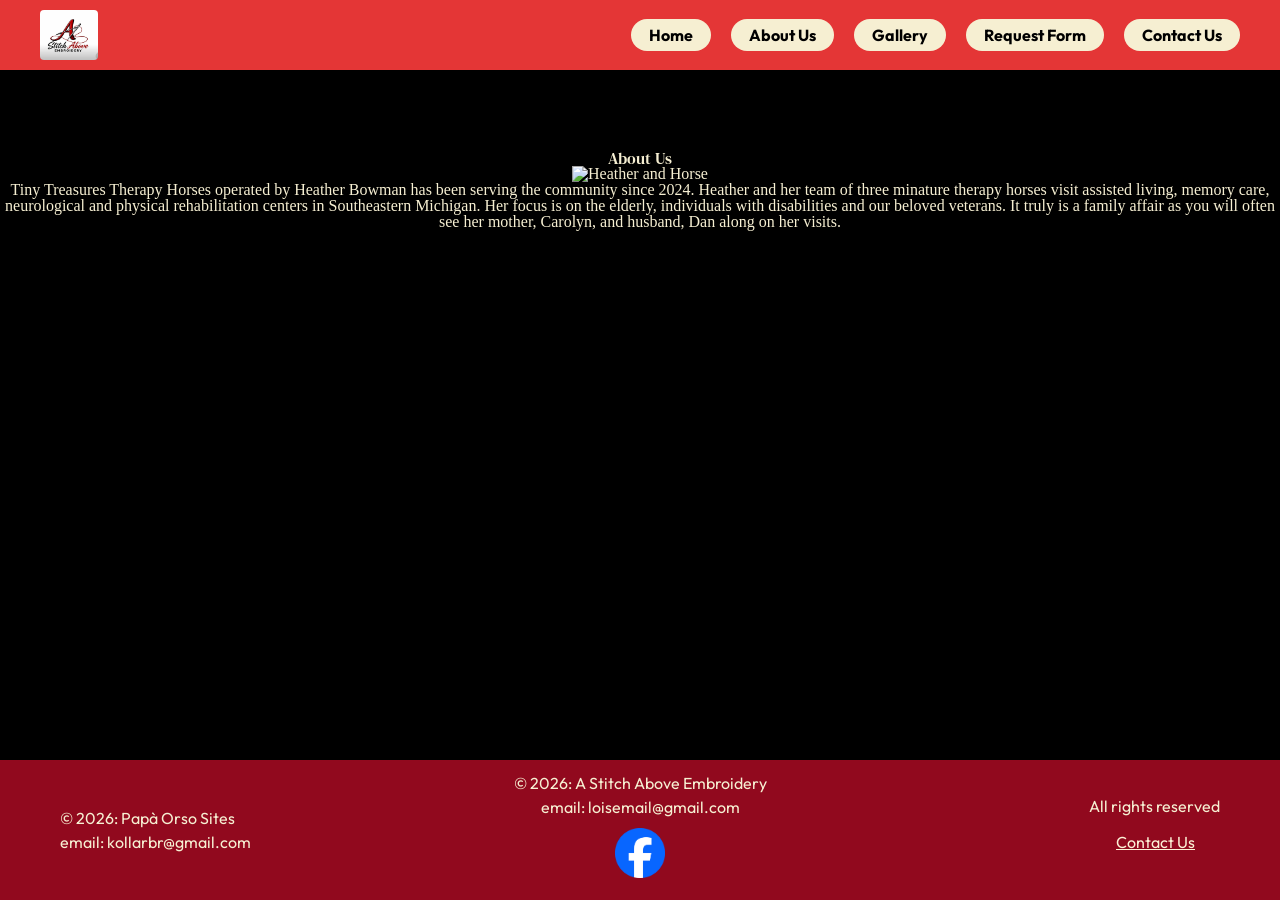
==== about.html @ 5ecf0b2f "Updated color schema per client request. Might need to change some colors still. Started about me pa" ====
<!DOCTYPE html>
<html lang="en">
<head>
    <meta charset="UTF-8">
    <meta name="viewport" content="width=device-width, initial-scale=1.0">
    <meta name="description" content="Meet Lois Woods, a local embroidery seamstress who provides embroidery to local and large business, customizes hunting gear, and brings joy to others with custom embroidery and printing.">
    <meta property="og:title" content="About Us | A Stitch Above Embroidery">
    <meta property="og:description" content="Meet Lois Woods and the ebmroidery and print work she does for local and large businesses, as well as other custome jobs, bringing joy and happiness to others.">
    <meta property="og:image" content="https://tinytreasurestherapyhorses.com/assets/images/og-share.jpg">
    <meta property="og:url" content="https://astitchabove.com/about.html">

    <link rel="preconnect" href="https://fonts.googleapis.com">
    <link rel="preconnect" href="https://fonts.gstatic.com" crossorigin>
    <link href="https://fonts.googleapis.com/css2?family=DM+Serif+Text:ital@0;1&family=Outfit:wght@100..900&display=swap" rel="stylesheet">
    <link rel="stylesheet"  href="./assets/styles/style.css">
    <title>About Us | A Stitch Above Embroidery</title>
</head>
<body id="fonts">
    <div id="nav-placeholder"></div>
    <section class="about-page">
        <h1>About Us</h1>
        <img src="./assets/images/about_us1.png" alt="Heather and Horse">
        <p>Tiny Treasures Therapy Horses operated by Heather Bowman has been serving the community since 2024. Heather and her team of three minature therapy horses visit assisted living, memory care, neurological and physical rehabilitation centers in Southeastern Michigan. Her focus is on the elderly, individuals with disabilities and our beloved veterans. It truly is a family affair as you will often see her mother, Carolyn, and husband, Dan along on her visits.</p>
    </section>
    <div id="footer-placeholder"></div>

    <script type="text/javascript" src="js/main.js"></script>
</body>

</html>
---- assets/styles/style.css ----
/******************************************
/* VARIABLES & RESET
/*******************************************/
/* Variables */
:root {
  --primary-red: #91091E;
  --orange: #DA723C;
  --primary-orange: #F77F00;
  --secondary-orange: #C44A3A;
  --tertiary-tan: #C39E5C;
  --light-tan: #EED9B9;
  --cream: #FDF1D6;
  --banana: #FEFEA4;
  --primary-brown: #5D4037;
  --light-brown: #8D6E63;
  --dark-brown: #3E2723;
  --dark-black: #091413;
  --charcoal: #262626;

  --pure-black: #000;
  --french-vanilla: #E2DDB4;
  --vanilla: #F6EFD2;
  --bright-red: #E43636;
}


/* Box Model Hack */
* {
  box-sizing: border-box;
}

/* Clear fix hack */
.clearfix:after {
     content: ".";
     display: block;
     clear: both;
     visibility: hidden;
     line-height: 0;
     height: 0;
}

.clear {
	clear: both;
}

html, body, div, span, applet, object, iframe,
h1, h2, h3, h4, h5, h6, p, blockquote, pre,
a, abbr, acronym, address, big, cite, code,
del, dfn, em, img, ins, kbd, q, s, samp,
small, strike, strong, sub, sup, tt, var,
b, u, i, center,
dl, dt, dd, ol, ul, li,
fieldset, form, label, legend,
table, caption, tbody, tfoot, thead, tr, th, td,
article, aside, canvas, details, embed,
figure, figcaption, footer, header, hgroup,
menu, nav, output, ruby, section, summary,
time, mark, audio, video {
	margin: 0;
	padding: 0;
	border: 0;
	font-size: 100%;
	font: inherit;
	vertical-align: baseline;
}
/* HTML5 display-role reset for older browsers */
article, aside, details, figcaption, figure,
footer, header, hgroup, menu, nav, section {
	display: block;
}
body {
	line-height: 1;
}
ol, ul {
	list-style: none;
}
blockquote, q {
	quotes: none;
}
blockquote:before, blockquote:after,
q:before, q:after {
	content: '';
	content: none;
}
table {
	border-collapse: collapse;
	border-spacing: 0;
}

/******************************************
/* BASE STYLES
/*******************************************/

html, body {
  height: 100%; /* Necessary for the body to know how tall the screen is */
}

body {
  background-color: var(--pure-black);
  color: var(--vanilla);

  /* Sticky Footer Logic */
  display: flex;
  flex-direction: column;
  min-height: 100vh;
}

/* Ensures content sectoin takes up all available space, pushing footer to the very bottom */
.mainpage, .about-page {
  display: flex;
  flex-direction: column;
  align-items: center;
  flex: 1;
  padding-top: 80px;
  padding-bottom: 40px;
  text-align: center;
}

h1, h2, h3 {
  font-family: "DM Serif Text", serif;
}

/***** Navigation (Desktop and Mobile *****/

nav {
  background-color: var(--bright-red);
  padding: 10px 40px;
  box-shadow: 0 2px 10px rgba(0, 0, 0, 0.1);
  display: flex;
  justify-content: space-between; /* makes sure spacing is correct */
  align-items: center; /* vertically centers everything */
  min-height: 70px; /* Gives the nav a consistent height */
}

/* The Container for Links */
.nav-links {
     display: flex;
     gap: 20px; /* Tightens gap slightly to fit everything better */
     align-items: center;
}

/* The Links (Buttons) */
.nav-links a{
     text-decoration: none;
     background-color: var(--vanilla);
     color: var(--pure-black);
     font-family: "Outfit", sans-serif;
     font-weight: 700;
     padding: 8px 18px;
     border-radius: 50px;
     transition: all 0.3s ease;
     white-space: nowrap;
}

.nav-links a:hover {
     background-color: var(--french-vanilla);
     transform: translateY(-2px);
     box-shadow: 0 4px 8px rgba(0, 0, 0, 0.2);
}

/* Hamburger Icon (Hidden on Desktop) */
.hamburger {
     display: none;
     font-size: 2rem;
     color: var(--vanilla);
     cursor: pointer;
     background: none;
     border: none;
     position: absolute;
     right: 20px;
     top: 15px;
}


/***************** FOOTER ****************/

footer {
     display: flex;
     flex-direction: row;
     justify-content: space-between;
     align-items: center;
     background-color: var(--primary-red);
     color: var(--vanilla);
     padding: 15px 60px;
     margin-top: auto; /* Ensures footer stays at bottom */
     font-family: "Outfit", sans-serif;
}

/* Usiung individual zones with flex to stack their own text vertically */
.footer-side, .footer-center {
     display: flex;
     flex-direction: column;
     gap: 8px;
     flex: 1; /* forcing all three zones to take up equal width */
}

.footer-center {
     align-items: center; /* keep middle content centered */
     text-align: center;
}

.footer-side:first-child {
    align-items: flex-start;
    text-align: left; 
}

.footer-side:last-child {
     align-items: flex-end;
     text-align: right
}

/* Size the footer social icons */
.footer-social img {
     width: 50px;
     height: 50px;
     margin: 5px;
}

.footer-side a{
     color: var(--cream);
     padding: 12px 25px;
     border-radius: 50px;
     transition: all 0.3s ease;
     white-space: nowrap;
}

/******************************************
/* LAYOUT
/*******************************************/

.mainpage {
  display: flex;
  flex-direction: column;
  justify-content: center; /* Vertical center */
  align-items: center; /* Horizontal center */
  text-align: center;
  padding: 2rem;
}

.mainHeader {
  font-size: clamp(3rem, 8vw, 6rem); /* Responsive: gets bigger on desktops */
  font-weight: 800;
  margin-top: 2rem;
  margin-bottom: 1.5rem;
  color: var(--cream);
  text-transform: uppercase;
  letter-spacing: 4px;
}

.mainSubheading {
  font-size: clamp(1.5rem, 4vw, 3rem); /* Slightly smaller than H1 */
  font-weight: 400;
  color: var(--cream);
  letter-spacing: 1px;
}

.mainSubheading strong {
  color: var(--bright-red);
}

.mainStatement {
  font-size: clamp(1.2rem, 2.5vw, 2rem); /* Slightly smaller than the H2 */
  color: var(--french-vanilla); /* Separate color than titles for classy look */
  font-style: italic; /* add a little spritz to it with an italic look */
  font-weight: 300;
  margin-top: 1rem;
  letter-spacing: 1px;
  opacity: 0.9; /* Softens the text up slighly so it doesn't compete with the H1 */
}

.mainStatement, .about-page p {
  margin-bottom: auto; /* Pushes the footer away from teh bottom */
}

/******************************************
/* ADDITIONAL STYLES
/*******************************************/

/* Main Storefront Image (Centered & Promenant on Main Page */
.storeImage {
  display: block;
  margin: 1.5rem auto;
  max-width: 650px; /* Kept a bit smaller for elegance */
  width: 90%;
  border: 3px solid var(--french-vanilla);
  border-radius: 15px;
  box-shadow: 0 10px 25px rgba(0, 0, 0, 0.3);
}

/* Main Logo under Storefront Image on Main Page */
.mainLogoImage {
  max-width: 250px; /* Shrink it so the store shines */
  height: auto;
  margin: 1rem 0;
  /* Soften the edges of the white background on logo */
  border-radius: 8px;
}

/* Container for the logo to ensure it doesn't stretch */
.nav-logo {
  display: flex;
  align-items: center;
}

/* The Mini Nav Logo */
.nav-logo img {
  height: 50px; /* Fixed height keeps the nav bar from growing/shrinking */
  width: auto;
  border-radius: 4px; /* Softens the white square corners slightly */
}

/* Update Nav for Alignment */
.nav-container {
  display: flex;
  justify-content: space-between;
  align-items: center;
  width: 100%;
  max-width: 1200px;
}

/******************************************
/* MEDIA QUERIES
/*******************************************/
@media screen and (max-width: 768px) {
     h1 {
          font-size: 2.5rem;
     }

     h2 {
          font-size: 1.8rem;
     }

     /* Navigation Switch to Hamburger */
     .hamburger {
          display: block;
     }

     .nav-links {
          display: none;
          flex-direction: column;
          width: 100%;
          position: absolute;
          top: 60px;
          left: 0;
          background-color: var(--white);
          padding: 20px 0;
          box-shadow: 0 5px 10px rgba(0, 0, 0, 0.1);
          z-index: 100;
     }

     .nav-links.active {
          display: flex;
     }

     .nav-links a {
          background-color: transparent;
          color: var(--vanilla);
          border-radius: 0;
          width: 100%;
          text-align: center;
          padding: 15px;
          border-bottom: 1px solid #eee;
     }

     .nav-links a:hover {
          background-color: var(--french-vanilla);
          box-shadow: none;
          transform: none;
     }

      footer {
          flex-direction: column;
          text-align: center;
          width: 100%;
          padding: 30px 15px;
     }

     .footer-side, .footer-center {
          width: 100%;
          margin-bottom: 20px;
          align-items: center !important; /* Forces all footer items to center */
          text-align: center !important;
     }
}
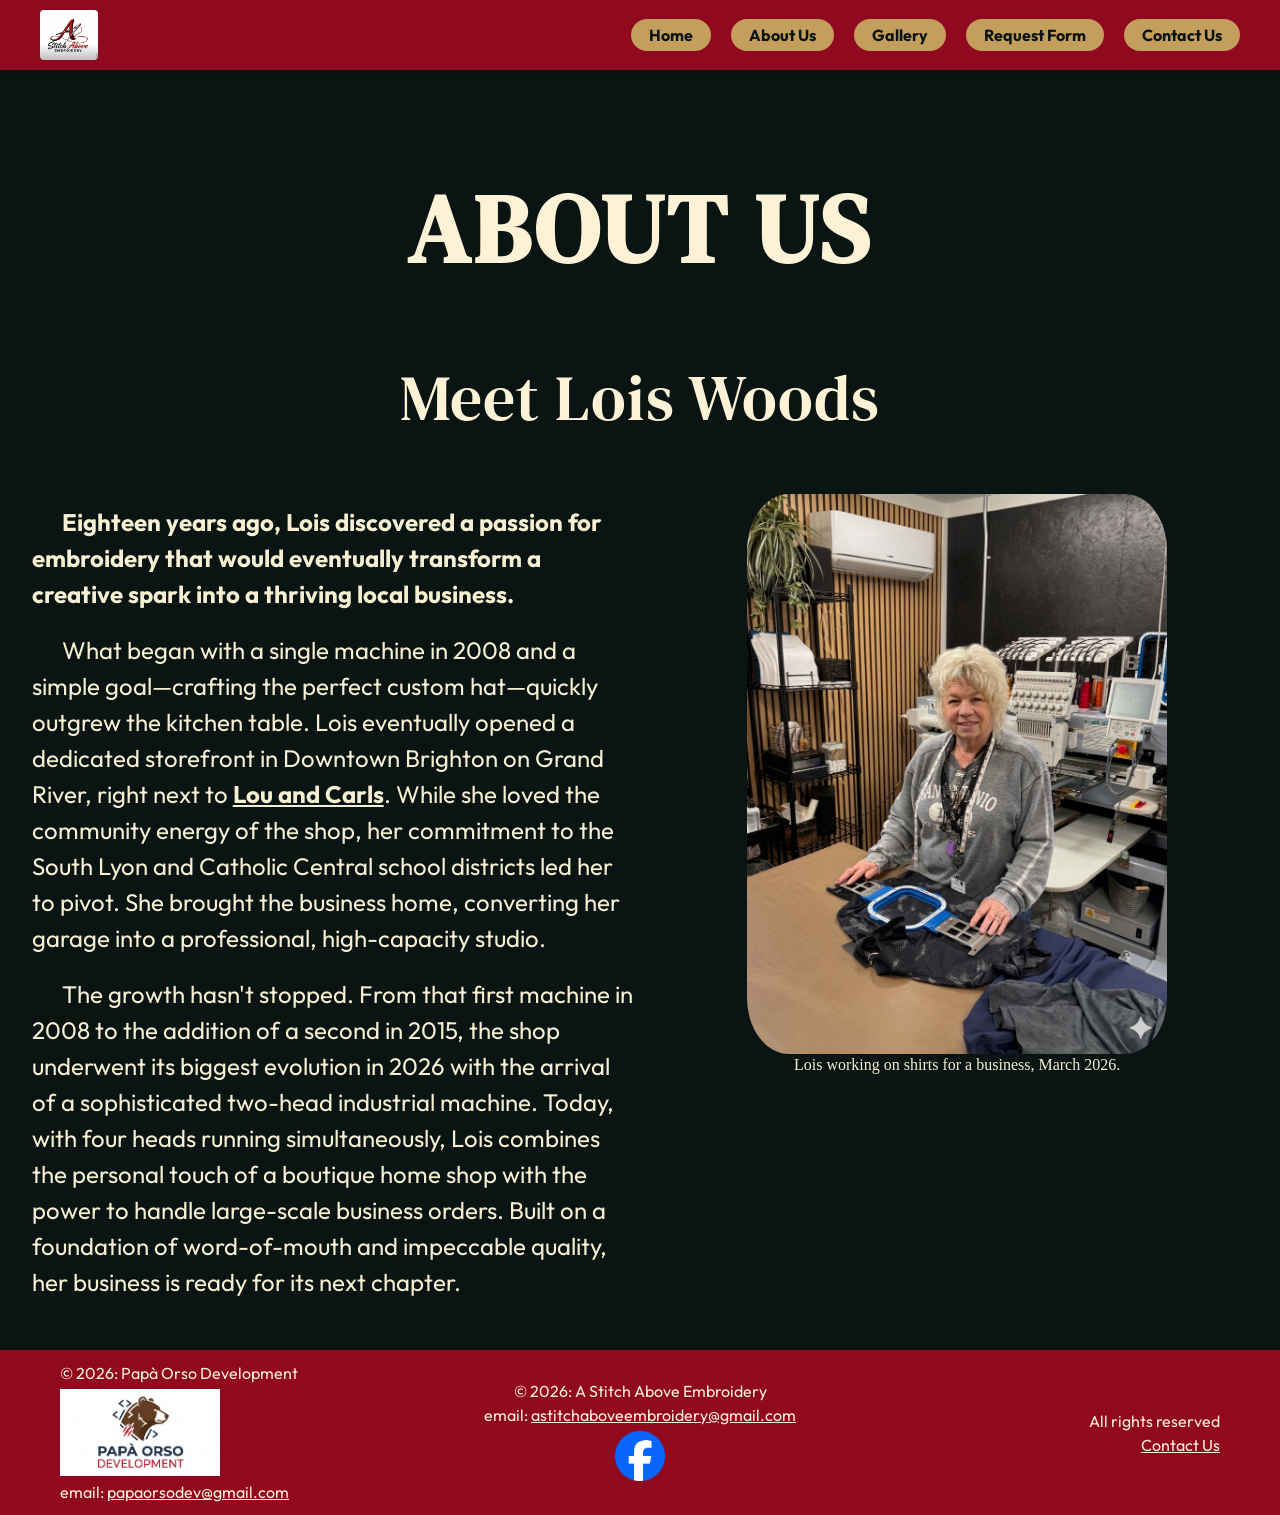
==== commit 92aa2b06: "Made final fixes to contact page, adding in hours of operation. Completed About Us page." ====
--- a/about.html
+++ b/about.html
@@ -19,8 +19,23 @@
     <div id="nav-placeholder"></div>
     <section class="about-page">
         <h1>About Us</h1>
-        <img src="./assets/images/about_us1.png" alt="Heather and Horse">
-        <p>Tiny Treasures Therapy Horses operated by Heather Bowman has been serving the community since 2024. Heather and her team of three minature therapy horses visit assisted living, memory care, neurological and physical rehabilitation centers in Southeastern Michigan. Her focus is on the elderly, individuals with disabilities and our beloved veterans. It truly is a family affair as you will often see her mother, Carolyn, and husband, Dan along on her visits.</p>
+        <h2>Meet Lois Woods</h2>
+        <section class="about-container">
+            <section class="story-container">
+                <p class="hero-statement">
+                    Eighteen years ago, Lois discovered a passion for embroidery that would eventually transform a creative spark into a thriving local business.
+                </p>
+                <p class="about-paragraph">
+                    What began with a single machine in 2008 and a simple goal—crafting the perfect custom hat—quickly outgrew the kitchen table. Lois eventually opened a dedicated storefront in Downtown Brighton on Grand River, right next to <strong>Lou and Carls</strong>. While she loved the community energy of the shop, her commitment to the South Lyon and Catholic Central school districts led her to pivot. She brought the business home, converting her garage into a professional, high-capacity studio.</p>
+                <p>
+                    The growth hasn't stopped. From that first machine in 2008 to the addition of a second in 2015, the shop underwent its biggest evolution in 2026 with the arrival of a sophisticated two-head industrial machine. Today, with four heads running simultaneously, Lois combines the personal touch of a boutique home shop with the power to handle large-scale business orders. Built on a foundation of word-of-mouth and impeccable quality, her business is ready for its next chapter.
+                </p>
+            </section>
+            <figure class="about-image">
+                <img src="./assets/images/lois_about_shot.png" alt="Photo of Lois in Shop">
+                <figcaption>Lois working on shirts for a business, March 2026.</figcaption>
+            </figure>
+        </section>
     </section>
     <div id="footer-placeholder"></div>
 
--- a/assets/styles/style.css
+++ b/assets/styles/style.css
@@ -96,7 +96,7 @@
 }
 
 body {
-  background-color: var(--pure-black);
+  background-color: var(--dark-black);
   color: var(--vanilla);
 
   /* Sticky Footer Logic */
@@ -106,7 +106,7 @@
 }
 
 /* Ensures content sectoin takes up all available space, pushing footer to the very bottom */
-.mainpage, .about-page {
+.mainpage, .about-page, .contact-page {
   display: flex;
   flex-direction: column;
   align-items: center;
@@ -118,12 +118,41 @@
 
 h1, h2, h3 {
   font-family: "DM Serif Text", serif;
-}
-
+  text-align: center;
+}
+
+h1 {
+  font-size: clamp(3rem, 8vw, 6rem); /* Responsive: gets bigger on desktops */
+  font-weight: 800;
+  margin-top: 2rem;
+  margin-bottom: 1.5rem;
+  color: var(--cream);
+  text-transform: uppercase;
+  letter-spacing: 4px;
+}
+
+h2 {
+  font-size: clamp(2rem, 5vw, 4rem); /* Slightly smaller than H1 */
+  font-weight: 400;
+  color: var(--cream);
+  letter-spacing: 1px;
+}
+
+h3 {
+     font-size: clamp(1.8rem, 3vw, 2.8rem);
+     font-weight: 400;
+     color: var(--cream);
+     letter-spacing: 1px;
+}
+
+p {
+     font-family: "Outfit", sans-serif;
+     font-size: 1.5rem;
+}
 /***** Navigation (Desktop and Mobile *****/
 
 nav {
-  background-color: var(--bright-red);
+  background-color: var(--primary-red);
   padding: 10px 40px;
   box-shadow: 0 2px 10px rgba(0, 0, 0, 0.1);
   display: flex;
@@ -132,6 +161,29 @@
   min-height: 70px; /* Gives the nav a consistent height */
 }
 
+/* Container for the logo to ensure it doesn't stretch */
+.nav-logo {
+  display: flex;
+  align-items: center;
+}
+
+/* The Mini Nav Logo */
+.nav-logo img {
+  height: 50px; /* Fixed height keeps the nav bar from growing/shrinking */
+  width: auto;
+  border-radius: 4px; /* Softens the white square corners slightly */
+}
+
+/* Update Nav for Alignment */
+.nav-container {
+  display: flex;
+  justify-content: space-between;
+  align-items: center;
+  width: 100%;
+  max-width: none;
+  margin: 0 auto;
+}
+
 /* The Container for Links */
 .nav-links {
      display: flex;
@@ -142,8 +194,8 @@
 /* The Links (Buttons) */
 .nav-links a{
      text-decoration: none;
-     background-color: var(--vanilla);
-     color: var(--pure-black);
+     background-color: var(--tertiary-tan);
+     color: var(--dark-black);
      font-family: "Outfit", sans-serif;
      font-weight: 700;
      padding: 8px 18px;
@@ -153,7 +205,8 @@
 }
 
 .nav-links a:hover {
-     background-color: var(--french-vanilla);
+     background-color: var(--dark-brown);
+     color: var(--vanilla);
      transform: translateY(-2px);
      box-shadow: 0 4px 8px rgba(0, 0, 0, 0.2);
 }
@@ -194,6 +247,11 @@
      flex: 1; /* forcing all three zones to take up equal width */
 }
 
+.footer-side img {
+     height: auto;
+     width: 10rem;
+}
+
 .footer-center {
      align-items: center; /* keep middle content centered */
      text-align: center;
@@ -216,18 +274,21 @@
      margin: 5px;
 }
 
-.footer-side a{
+footer a {
      color: var(--cream);
-     padding: 12px 25px;
-     border-radius: 50px;
-     transition: all 0.3s ease;
-     white-space: nowrap;
+     text-decoration: underline;
+     transition: color 0.3s ease;
+}
+
+footer a:hover {
+     color: var(--tertiary-tan);
 }
 
 /******************************************
 /* LAYOUT
 /*******************************************/
 
+/* Main Page */
 .mainpage {
   display: flex;
   flex-direction: column;
@@ -237,29 +298,12 @@
   padding: 2rem;
 }
 
-.mainHeader {
-  font-size: clamp(3rem, 8vw, 6rem); /* Responsive: gets bigger on desktops */
-  font-weight: 800;
-  margin-top: 2rem;
-  margin-bottom: 1.5rem;
-  color: var(--cream);
-  text-transform: uppercase;
-  letter-spacing: 4px;
-}
-
-.mainSubheading {
-  font-size: clamp(1.5rem, 4vw, 3rem); /* Slightly smaller than H1 */
-  font-weight: 400;
-  color: var(--cream);
-  letter-spacing: 1px;
-}
-
 .mainSubheading strong {
   color: var(--bright-red);
 }
 
 .mainStatement {
-  font-size: clamp(1.2rem, 2.5vw, 2rem); /* Slightly smaller than the H2 */
+  font-size: clamp(1.5rem, 2.9vw, 2rem); /* Slightly smaller than the H2 */
   color: var(--french-vanilla); /* Separate color than titles for classy look */
   font-style: italic; /* add a little spritz to it with an italic look */
   font-weight: 300;
@@ -269,7 +313,221 @@
 }
 
 .mainStatement, .about-page p {
-  margin-bottom: auto; /* Pushes the footer away from teh bottom */
+  margin-bottom: auto; /* Pushes the footer away from thh bottom */
+}
+
+/* About Page */
+
+.about-page > h2 {
+     margin: 5% 0;
+}
+
+.hero-statement {
+     font-weight: bold;
+}
+
+.about-container {
+     display: flex;
+     align-items: flex-start;
+}
+
+.story-container {
+     display: flex;
+     flex-direction: column;
+     justify-content: center;
+     align-items: center;
+}
+
+.about-paragraph > strong {
+     text-decoration: underline;
+     font-weight: bold;
+}
+
+.about-page p {
+     max-width: 55ch;
+     line-height: 1.5;
+     text-align: left;
+     text-indent: 30px;
+     margin: 10px 0;
+     padding-left: 5%;
+}
+
+.about-image {
+     margin-bottom: 5%;
+}
+
+.about-image > img{
+     max-width: 1400px;
+     width: 65%;
+     height: auto;
+     border-radius: 10%;
+}
+
+/* Contact Page */
+.contact-page {
+     display: flex;
+     flex-direction: column;
+     align-items: center;
+     text-align: center;
+     padding: 40px 20px;
+}
+
+.contact-page > h1 {
+     margin-bottom: 7%;
+}
+
+.address-title {
+     color: var(--tertiary-tan); /* Give the address a distinct "Title" look */
+     text-transform: uppercase;
+     letter-spacing: 2px;
+     margin-bottom: 5px;
+     border-bottom: 2px solid var(--primary-red); /* adds nice "underline" anchor */ 
+     display: inline-block; /* Keeps border from stretching across whole screen */
+     width: fit-content; /* Shrinks widthto match text */
+     margin: 0 auto 10px; /* Centers box and adds some bottom spacing */
+     padding-bottom: 5px;
+     font-size: 2rem; /* adjusting address for a little more punch */
+}
+
+.store-img {
+     max-width: 50%;
+     width: auto;
+     height: auto;
+     border-radius: 15px;
+     margin-bottom: 25px;
+     padding: 0 1%;
+}
+
+.directions p {
+     max-width: 55ch; /* Limits line length to ~55 characters per line */
+     margin-left: auto;
+     margin-right: auto;
+     line-height: 1.6; /* Adds some vertical breathing room */
+     text-align: left; /* making left aligned since this is long text and easier to read this way */
+}
+
+/* Style the IMPORTANT parts of the directions */
+.directions strong {
+    color: var(--primary-orange); /* Or --bright-red */
+    font-weight: 900;
+    /* This creates a subtle "glow" or highlight effect */
+    background-color: rgba(247, 127, 0, 0.15); 
+    padding: 2px 6px;
+    border-radius: 4px;
+    text-transform: uppercase; /* Makes it look like a road sign */
+    border: 1px solid rgba(247, 127, 0, 0.3);
+}
+
+.map-btn {
+     display: inline-block;
+     margin: 15px auto;
+     padding: 10px 20px;
+     border: 1px solid var(--tertiary-tan);
+     color: var(--tertiary-tan);
+     text-decoration: none;
+     font-family: "Outfit", sans-serif;
+     font-weight: 600px;
+     line-height: 1.3;
+     border-radius: 5px;
+     transition: all 3s ease;
+     font-size: 1.1rem;
+}
+
+.map-btn:hover {
+     background-color: var(--tertiary-tan);
+     color: var(--dark-black);
+}
+
+.garage-note {
+     opacity: 0.8;
+     margin-top: 5px;
+}
+
+.suppliers-title {
+     margin-bottom: 20px; /* forcing space between title and note */
+}
+
+.service-hours > h3 {
+     color: var(--bright-red);
+     margin-top: 20px;
+     
+}
+
+.directions > h3 {
+     color: var(--tertiary-tan)
+}
+
+/* Supplier Section Styling */
+.suppliers-container {
+    /* margin: 40px 0; */
+     margin-top: 60px;
+     margin-bottom: 40px;
+     width: 100%;
+     max-width: 600px; /* Keeps it tight like the directions */
+}
+
+.supplier-note {
+     font-size: 1.3rem !important; /* hate using these, but necessary here (smaller than main txt */
+     line-height: 1.5;
+     font-style: italic;
+     color: var(--french-vanilla);
+     margin-bottom: 30px;
+}
+
+.supplier-links {
+     display: flex;
+     gap: 20px;
+     justify-content: center;
+}
+
+.supplier-btn {
+     flex: 1;
+     background-color: transparent;
+     border: 2px solid var(--tertiary-tan);
+     color: var(--vanilla);
+     padding: 18px 30px;
+     text-decoration: none;
+     font-family: "Outfit", sans-serif;
+     font-weight: 700;
+     font-size: 1.2rem;
+     border-radius: 8px;
+     transition: all 0.3s ease;
+     text-align: center;
+}
+
+.supplier-btn:hover {
+     background-color: var(--tertiary-tan);
+     color: var(--dark-black);
+}
+
+.social-row {
+     display: flex;
+     align-items: center;
+     justify-content: center;
+     gap: 15px;
+}
+
+.contact-info {
+     font-family: "Outfit", sans-serif;
+     display: flex;
+     flex-direction: column;
+     gap: 10px;
+     margin: 1% 0;
+     /* fix for mobile as email address is so long */
+     font-size: clamp(1.2rem, 6vw, 2.5rem);
+     /* saftey net if address is still too long */
+     word-wrap: break-word;
+     overflow-wrap: break-word;
+     width: 100%;
+     max-width: 90vw; /* prevents from touching edge of screen */
+     margin-left: auto;
+     margin-right: auto;
+}
+
+.social-icons img {
+     width: 50px;
+     height: 50px;
+     margin: 0;
 }
 
 /******************************************
@@ -277,51 +535,23 @@
 /*******************************************/
 
 /* Main Storefront Image (Centered & Promenant on Main Page */
-.storeImage {
+.mainLogoImage {
   display: block;
   margin: 1.5rem auto;
-  max-width: 650px; /* Kept a bit smaller for elegance */
+  max-width: 60rem; /* Kept a bit smaller for elegance */
   width: 90%;
   border: 3px solid var(--french-vanilla);
   border-radius: 15px;
   box-shadow: 0 10px 25px rgba(0, 0, 0, 0.3);
 }
 
-/* Main Logo under Storefront Image on Main Page */
-.mainLogoImage {
-  max-width: 250px; /* Shrink it so the store shines */
-  height: auto;
-  margin: 1rem 0;
-  /* Soften the edges of the white background on logo */
-  border-radius: 8px;
-}
-
-/* Container for the logo to ensure it doesn't stretch */
-.nav-logo {
-  display: flex;
-  align-items: center;
-}
-
-/* The Mini Nav Logo */
-.nav-logo img {
-  height: 50px; /* Fixed height keeps the nav bar from growing/shrinking */
-  width: auto;
-  border-radius: 4px; /* Softens the white square corners slightly */
-}
-
-/* Update Nav for Alignment */
-.nav-container {
-  display: flex;
-  justify-content: space-between;
-  align-items: center;
-  width: 100%;
-  max-width: 1200px;
-}
+
 
 /******************************************
 /* MEDIA QUERIES
 /*******************************************/
 @media screen and (max-width: 768px) {
+     /* Base Layout */
      h1 {
           font-size: 2.5rem;
      }
@@ -367,7 +597,7 @@
           box-shadow: none;
           transform: none;
      }
-
+     /* Footer fix for mobile */
       footer {
           flex-direction: column;
           text-align: center;
@@ -381,4 +611,65 @@
           align-items: center !important; /* Forces all footer items to center */
           text-align: center !important;
      }
-}
+     /* About me page for mobile */
+     .about-container {
+          flex-direction: column;
+          align-items: center;
+     }
+
+     .story-container {
+          width: 100%;
+     }
+
+     .about-page p {
+          padding-left: 0; /* Removes the 5% offset so text doesn't get squished */
+          max-width: 100%; /* Allows text to use full screen width */
+          text-align: center; /* Looks cleaner on mobile when text is center instead of left-aligned */
+          text-indent: 0; /* Removes indedn on mobile (looks broken with indent on mobile screens) */
+          padding: 0 20px; /* Gives text some breathing room from screen edges. */
+     }
+
+     .about-image {
+          width: 100%;
+          order: -1; /* Moves the photo above text on mobile */
+          margin-top: 20px;
+     }
+
+     .about-image > img {
+          width: 90%; /* Makes the photo prominent on mobile */
+          max-width: 400px; /* Prevents it from getting giant on tablets */
+          border-radius: 20px;
+     }
+
+     /* Contact page for mobile */
+     .contact-page {
+          gap: 45px; /* adjust this as necessary to get perfect mobile fit */
+          padding-top: 40px; /* tighten up the padding if necessary - can change or remove */
+     }
+
+     .contact-info, .store-img {
+          margin: 0 auto;
+          width: 95%; /* gives text a little more room on the sides */
+     }
+
+     .directions {
+          margin-bottom: 10px;
+     }
+
+     .contact-details {
+          flex-direction: column;
+          align-items: center;
+          justify-content: space-between;
+     }
+
+     .store-img {
+          max-width: 95%; /* let it be wider on mobile */
+          padding: 0;
+     }
+
+     /* Mobile handling for suppliers */
+     .supplier-links {
+          flex-direction: column;
+          width: 100%;
+     }
+}
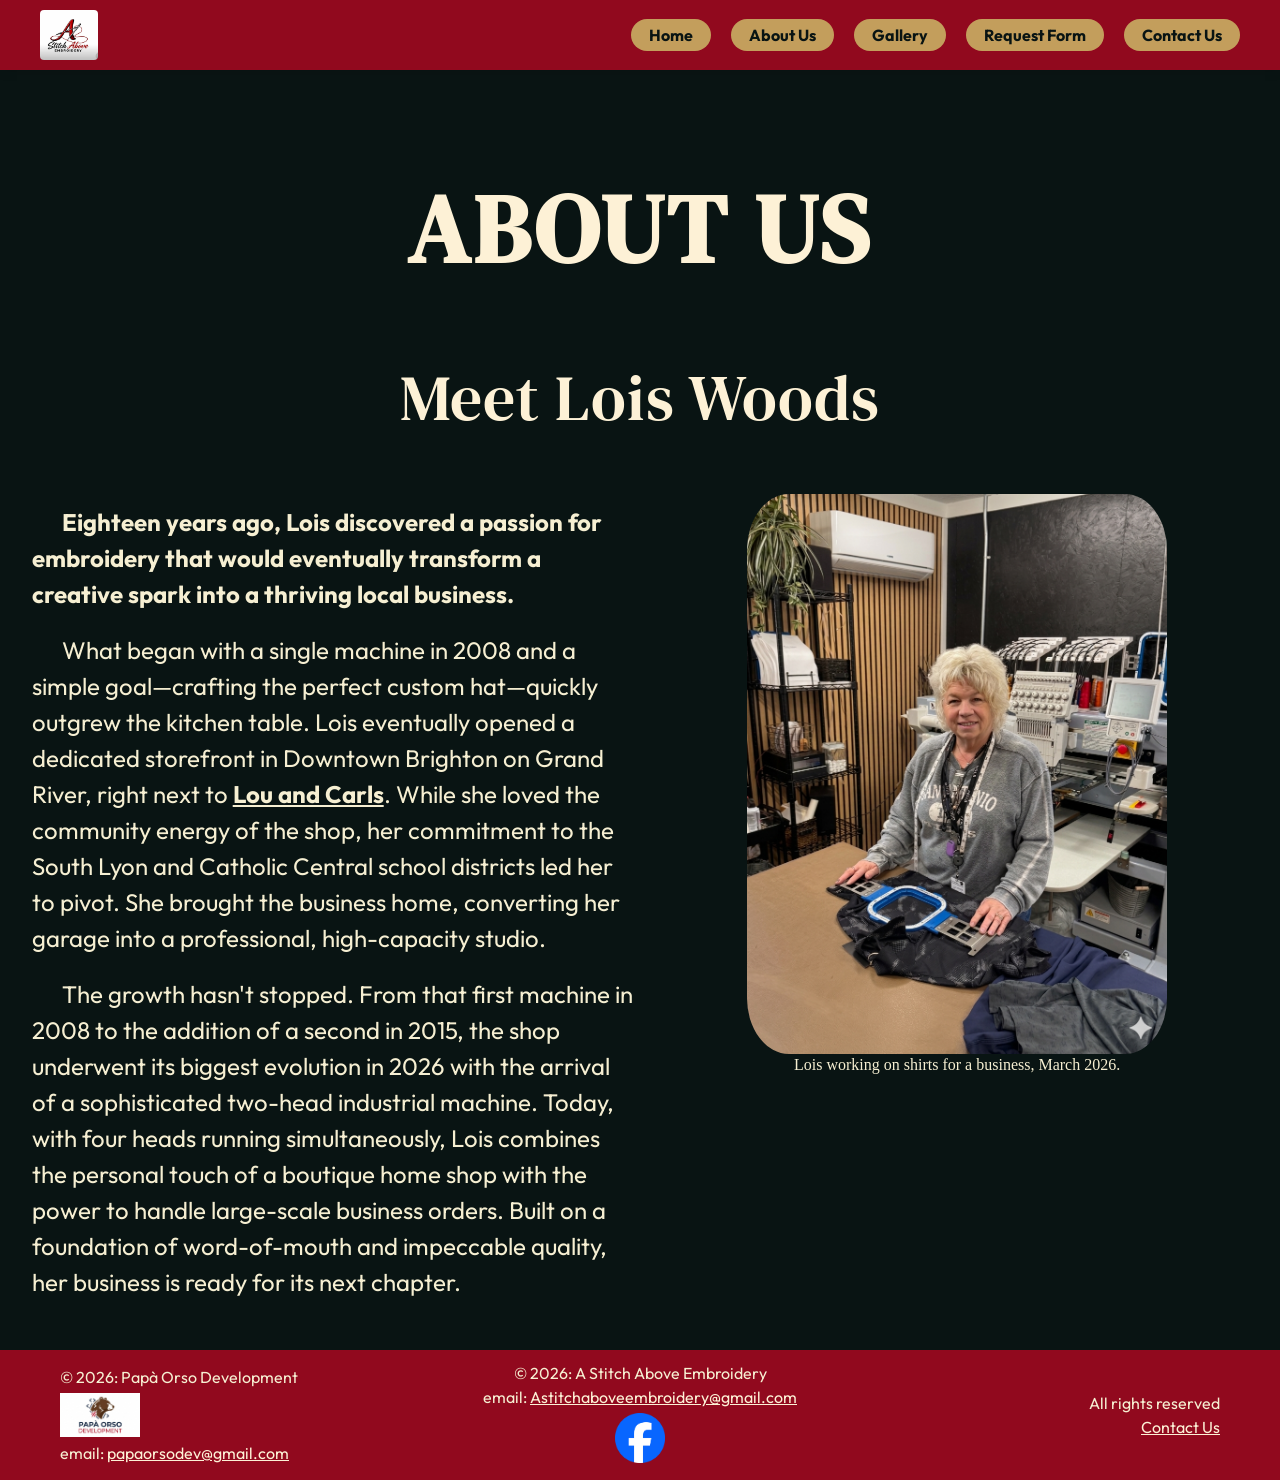
==== commit 7a141d3a: "Updated Contact and Support page with requested changes. Added new image to gallery and removed old " ====
--- a/about.html
+++ b/about.html
@@ -3,11 +3,11 @@
 <head>
     <meta charset="UTF-8">
     <meta name="viewport" content="width=device-width, initial-scale=1.0">
-    <meta name="description" content="Meet Lois Woods, a local embroidery seamstress who provides embroidery to local and large business, customizes hunting gear, and brings joy to others with custom embroidery and printing.">
-    <meta property="og:title" content="About Us | A Stitch Above Embroidery">
-    <meta property="og:description" content="Meet Lois Woods and the ebmroidery and print work she does for local and large businesses, as well as other custome jobs, bringing joy and happiness to others.">
-    <meta property="og:image" content="https://tinytreasurestherapyhorses.com/assets/images/og-share.jpg">
-    <meta property="og:url" content="https://astitchabove.com/about.html">
+    <meta name="description" content="Meet Lois Woods, the expert behind A Stitch Above. Discover how 18 years of experience and professional industrial equipment deliver boutique quality at scale.">
+    <meta property="og:title" content="Our Story | A Stitch Above Embroidery">
+    <meta property="og:description" content="From a single machine in 2008 to a high-capacity studio today. Learn about Lois's journey in professional Michigan embroidery.">
+    <meta property="og:url" content="https://astitchaboveembroidery.com/about.html">
+    <meta property="og:image" content="https://astitchaboveembroidery.com/assets/images/og-share.jpg">
 
     <link rel="preconnect" href="https://fonts.googleapis.com">
     <link rel="preconnect" href="https://fonts.gstatic.com" crossorigin>
@@ -15,10 +15,10 @@
     <link rel="stylesheet"  href="./assets/styles/style.css">
     <title>About Us | A Stitch Above Embroidery</title>
 </head>
-<body id="fonts">
+<body>
     <div id="nav-placeholder"></div>
     <section class="about-page">
-        <h1>About Us</h1>
+        <h1>ABOUT US</h1>
         <h2>Meet Lois Woods</h2>
         <section class="about-container">
             <section class="story-container">
--- a/assets/styles/style.css
+++ b/assets/styles/style.css
@@ -249,7 +249,7 @@
 
 .footer-side img {
      height: auto;
-     width: 10rem;
+     width: 5rem;
 }
 
 .footer-center {
@@ -284,11 +284,15 @@
      color: var(--tertiary-tan);
 }
 
+#footer-placeholder {
+     margin-top: auto;
+}
+
 /******************************************
 /* LAYOUT
 /*******************************************/
 
-/* Main Page */
+/****** Main Page ******/
 .mainpage {
   display: flex;
   flex-direction: column;
@@ -312,11 +316,11 @@
   opacity: 0.9; /* Softens the text up slighly so it doesn't compete with the H1 */
 }
 
-.mainStatement, .about-page p {
-  margin-bottom: auto; /* Pushes the footer away from thh bottom */
-}
-
-/* About Page */
+.mainStatement, .support-page, .about-page p {
+  margin-bottom: auto; /* Pushes the footer away from the bottom */
+}
+
+/****** About Page ******/
 
 .about-page > h2 {
      margin: 5% 0;
@@ -363,7 +367,262 @@
      border-radius: 10%;
 }
 
-/* Contact Page */
+/****** Gallery Page ******/
+.gallery-page {
+     padding: 20px;
+     max-width: 1400px;
+     margin: 0 auto;
+}
+
+.gallery-page h2 {
+     margin-bottom: 3rem;
+     font-style: italic;
+     opacity: 0.8;
+}
+
+/* Container for each tier */
+.recent-projects {
+     display: grid;
+     /* Creates responsive grid: minimum 300px per item, fills the row */
+     grid-template-columns: repeat(auto-fit, minmax(300px, 1fr));
+     gap: 30px;
+     margin-bottom: 60px;
+     padding: 0 20px;
+}
+
+/* Ensure the heading takes upthe full widt of the grid row */
+.recent-projects h3 {
+     grid-column: 1 / -1;
+     margin-bottom: 20px;
+     border-bottom: 1px solid var(--tertiary-tan);
+     padding-bottom: 10px;
+}
+
+/* Figure Styling */
+.recent-projects figure {
+     display: flex;
+     flex-direction: column;
+     align-items: center;
+     transition: transform 0.4s cubic-bezier(0.175, 0.885, 0.32, 1.275);
+     cursor: pointer;
+}
+
+/* Image Control */
+.recent-projects img {
+     width: 100%;
+     height: 300px; /* Fixed height for uniformity */
+     object-fit: cover; /* Prevents stretching */
+     border-radius: 12px;
+     border: 1px solid rgba(238, 217, 185, 0.2);
+     transition: all 0.3s ease;
+}
+
+/* The "Pop and Glow" Effect */
+.recent-projects figure:hover {
+     transform: scale(1.25); /* The Pop */
+}
+
+.recent-projects figure:hover img {
+     /* Thje Glow - using the orange variable */
+     box-shadow: 0 0 20px rgba(247, 127, 0, 0.4);
+     border-color: var(--primary-orange);
+}
+
+/* Updated Centered & Tinted Captions */
+.recent-projects figcaption {
+     margin-top: 12px;
+     padding: 12px 18px; /* Give the text breathign room inside the tint */
+
+     /* A subtle dark tint using 60% opacity black */
+     background-color: rgba(0, 0, 0, 0.6);
+
+     /* An optional very thin border to define the edge */
+     border: 1px solid rgba(238, 217, 185, 0.1);
+     border-radius: 8px; /* To match the image corners */
+
+     font-family: "Outfit", sans-serif;
+     font-size: 1.05rem;
+     line-height: 1.4;
+     text-align: center;
+     color: var(--vanilla);
+
+     /* Ensuring the tint box doesn't look too stretched on wide screens */
+     max-width: 95%;
+     width: fit-content; /* Shrinks the background to fit the text length */
+     margin-left: auto;
+     margin-right: auto;
+
+     transition: all 0.3s ease;
+}
+
+/* Optional: Make the caption tint slightly brighter when hovering over the whole figure */
+.recent-projects figure:hover figcaption {
+     background-color: rgba(0, 0, 0, 0.8);
+     border-color: var(--tertiary-tan);
+}
+
+/****** Support/Form Page Styles ******/
+.support-page {
+     max-width: 850px;
+     margin: 0 auto;
+     padding: 60px 20px;
+}
+
+.form-header {
+     text-align: center;
+     margin-bottom: 50px;
+}
+
+.form-header h1 {
+     font-family: 'DM Serif Text', serif;
+     color: var(--tertiary-tan);
+     font-size: 3.5rem;
+     margin-bottom: 15px;
+}
+
+.form-header p {
+     color: var(--vanilla);
+     font-size: 1.1rem;
+     max-width: 600px;
+     margin: 0 auto;
+     line-height: 1.6;
+}
+
+.quote-form {
+     background: var(--charcoal);
+     padding: 45px;
+     border-radius: 25px;
+     border: 1px solid rgba(195, 158, 92, 0.15); /* Subtle tan border */
+     box-shadow: 0 15px 40px rgba(0, 0, 0, 0.4);
+}
+
+.form-section {
+     margin-bottom: 35px;
+}
+
+.form-section h3 {
+     color: var(--vanilla);
+     font-family: 'Outfit', sans-serif;
+     font-size: 1.3rem;
+     border-bottom: 1px solid var(--tertiary-tan);
+     padding-bottom: 10px;
+     margin-bottom: 25px;
+     text-transform: uppercase;
+     letter-spacing: 1px;
+}
+
+.form-group {
+     margin-bottom: 25px;
+     display: flex;
+     flex-direction: column;
+}
+
+.form-row {
+     display: grid;
+     grid-template-columns: 1fr 1fr;
+     gap: 25px;
+}
+
+.quote-form label {
+     color: var(--tertiary-tan);
+     font-weight: 700;
+     margin-bottom: 10px;
+     font-family: 'Outfit', sans-serif;
+}
+
+.quote-form input, .quote-form textarea {
+     background: var(--dark-black);
+     border: 1px solid #333;
+     border-radius: 10px;
+     padding: 14px;
+     color: var(--vanilla);
+     font-family: 'Outfit', sans-serif;
+     font-size: 1rem;
+     transition: all 0.3s ease;
+}
+
+quote-form input:focus, .quote-form textarea:focus {
+     outline: none;
+     border-color: var(--primary-orange);
+     box-shadow: 0 0 8px rgba(247, 127, 0, 0.2);
+}
+
+.quote-form small {
+     color: var(--light-tan);
+     margin-top: 8px;
+     font-size: 0.85rem;
+     opacity: 0.8;
+}
+
+.quote-form small a {
+     color: var(--primary-orange);
+     text-decoration: underline;
+}
+
+/* Styling for the number input to match your text inputs */
+input[type=number]::-webkit-inner-spin-button, 
+input[type=number]::-webkit-outer-spin-button { 
+    opacity: 1; /* Makes the arrows visible on the dark background */
+    filter: invert(1); /* Inverts the color to be light so they stand out */
+}
+
+.submit-btn {
+     width: 100%;
+     background-color: var(--primary-red);
+     color: var(--vanilla);
+     padding: 22px;
+     border: none;
+     border-radius: 12px;
+     font-size: 1.3rem;
+     font-weight: 800;
+     font-family: 'Outfit', sans-serif;
+     cursor: pointer;
+     transition: all 0.3s cubic-bezier(0.175, 0.885, 0.32, 1.275);
+}
+
+.submit-btn:hover {
+     background-color: var(--bright-red);
+     transform: translateY(-4px);
+     box-shadow: 0 8px 20px rgba(228, 54, 54, 0.3);
+}
+
+/****** Support/Form Page ******/
+.form-row {
+     grid-template-columns: 1fr;
+}
+
+.quote-form {
+     padding: 25px;
+}
+
+.form-header h1 {
+     font-size: 2.5rem;
+}
+
+.quote-form select {
+     background: var(--dark-black);
+     border: 1px solid #333;
+     border-radius: 10px;
+     padding: 14px;
+     color: var(--vanilla);
+     font-family: 'Outfit', sans-serif;
+     font-size: 1rem;
+     width: 100%;
+     cursor: pointer;
+     appearance: none; /* Removes default browser styling */
+     background-image: url("data:image/svg+xml;charset=UTF-8,%3csvg xmlns='http://www.w3.org/2000/svg' viewBox='0 0 24 24' fill='none' stroke='white' stroke-width='2' stroke-linecap='round' stroke-linejoin='round'%3e%3cpolyline points='6 9 12 15 18 9'%3e%3c/polyline%3e%3c/svg%3e");
+     background-repeat: no-repeat;
+     background-position: right 15px center;
+     background-size: 15px;
+}
+
+.quote-form select:focus {
+     outline: none;
+     border-color: var(--primary-orange);
+     box-shadow: 0 0 8px rgba(247, 127, 0, 0.2);
+}
+
+/****** Contact Page ******/
 .contact-page {
      display: flex;
      flex-direction: column;
@@ -383,7 +642,7 @@
      margin-bottom: 5px;
      border-bottom: 2px solid var(--primary-red); /* adds nice "underline" anchor */ 
      display: inline-block; /* Keeps border from stretching across whole screen */
-     width: fit-content; /* Shrinks widthto match text */
+     width: fit-content; /* Shrinks width to match text */
      margin: 0 auto 10px; /* Centers box and adds some bottom spacing */
      padding-bottom: 5px;
      font-size: 2rem; /* adjusting address for a little more punch */
@@ -398,16 +657,10 @@
      padding: 0 1%;
 }
 
-.directions p {
-     max-width: 55ch; /* Limits line length to ~55 characters per line */
-     margin-left: auto;
-     margin-right: auto;
-     line-height: 1.6; /* Adds some vertical breathing room */
-     text-align: left; /* making left aligned since this is long text and easier to read this way */
-}
-
 /* Style the IMPORTANT parts of the directions */
-.directions strong {
+.self-service strong,
+.directions strong,
+.payment strong {
     color: var(--primary-orange); /* Or --bright-red */
     font-weight: 900;
     /* This creates a subtle "glow" or highlight effect */
@@ -416,6 +669,37 @@
     border-radius: 4px;
     text-transform: uppercase; /* Makes it look like a road sign */
     border: 1px solid rgba(247, 127, 0, 0.3);
+}
+
+/* Give the italics a subtle glow so they don't get lost on the dark background */
+.self-service em,
+.directions em,
+.payment em {
+    font-style: italic;
+    color: var(--french-vanilla);
+    border-bottom: 1px dashed var(--tertiary-tan);
+}
+
+.email-link {
+     color: var(--banana);
+     text-decoration: none;
+     font-weight: 700;
+     border-bottom: 2px solid rgba(254, 254, 164, 0.3);
+     transition: all 0.4s ease;
+     cursor: pointer;
+}
+
+.email-link:hover,
+.email-link:active {
+     color: #fff; /* Swaps to pure white for maximum contrast */
+     border-bottom-color: var(--banana);
+
+     /* The Glow Effect */
+     text-shadow: 0 0 10px var(--banana),
+                  0 0 20px rgba(254, 254, 164, 0.5);
+     /* Subtle lift to show it's active */
+     transform: tranlateY(-1px);
+     display: inline-block; /* Needed for transform to work properly */
 }
 
 .map-btn {
@@ -511,6 +795,7 @@
      font-family: "Outfit", sans-serif;
      display: flex;
      flex-direction: column;
+     align-items: center;
      gap: 10px;
      margin: 1% 0;
      /* fix for mobile as email address is so long */
@@ -524,6 +809,39 @@
      margin-right: auto;
 }
 
+.entryway-img {
+     width: 100%;
+     max-width: 600px;
+     height: auto;
+     border-radius: 12px;
+     margin: 20px 0;
+}  
+
+/* Mirroring teh directions style for the service hours text */
+.directions p,
+.self-service,
+.payment p {
+     max-width: 55ch; /* Limits line length to ~55 characters per line */
+     margin-left: auto;
+     margin-right: auto;
+     line-height: 1.6; /* Adds some vertical breathing room */
+     text-align: left; /* making left aligned since this is long text and easier to read this way */
+     width: 100%;
+}
+
+.payment h3 {
+     color: var(--tertiary-tan);
+     text-align: center;
+     margin-top: 40px;
+     margin-bottom: 20px;
+}
+
+/* Making sure the headers stay centered */
+.service-hours h3, .directions h3 {
+     text-align: center;
+     margin-bottom: 10px;
+}    
+
 .social-icons img {
      width: 50px;
      height: 50px;
@@ -554,6 +872,7 @@
      /* Base Layout */
      h1 {
           font-size: 2.5rem;
+          margin-top: 4rem; /* Extra space for the fixed nav on mobile */
      }
 
      h2 {
@@ -641,6 +960,16 @@
           border-radius: 20px;
      }
 
+     /* Gallery page for mobile */
+     .recent-projects {
+          grid-template-columns: 1fr; /* Strict single column for mobile */
+          gap: 40px;
+     }
+
+     .recent-projects img {
+          height: 250px; /* Slightly shorter for mobile */
+     }
+
      /* Contact page for mobile */
      .contact-page {
           gap: 45px; /* adjust this as necessary to get perfect mobile fit */
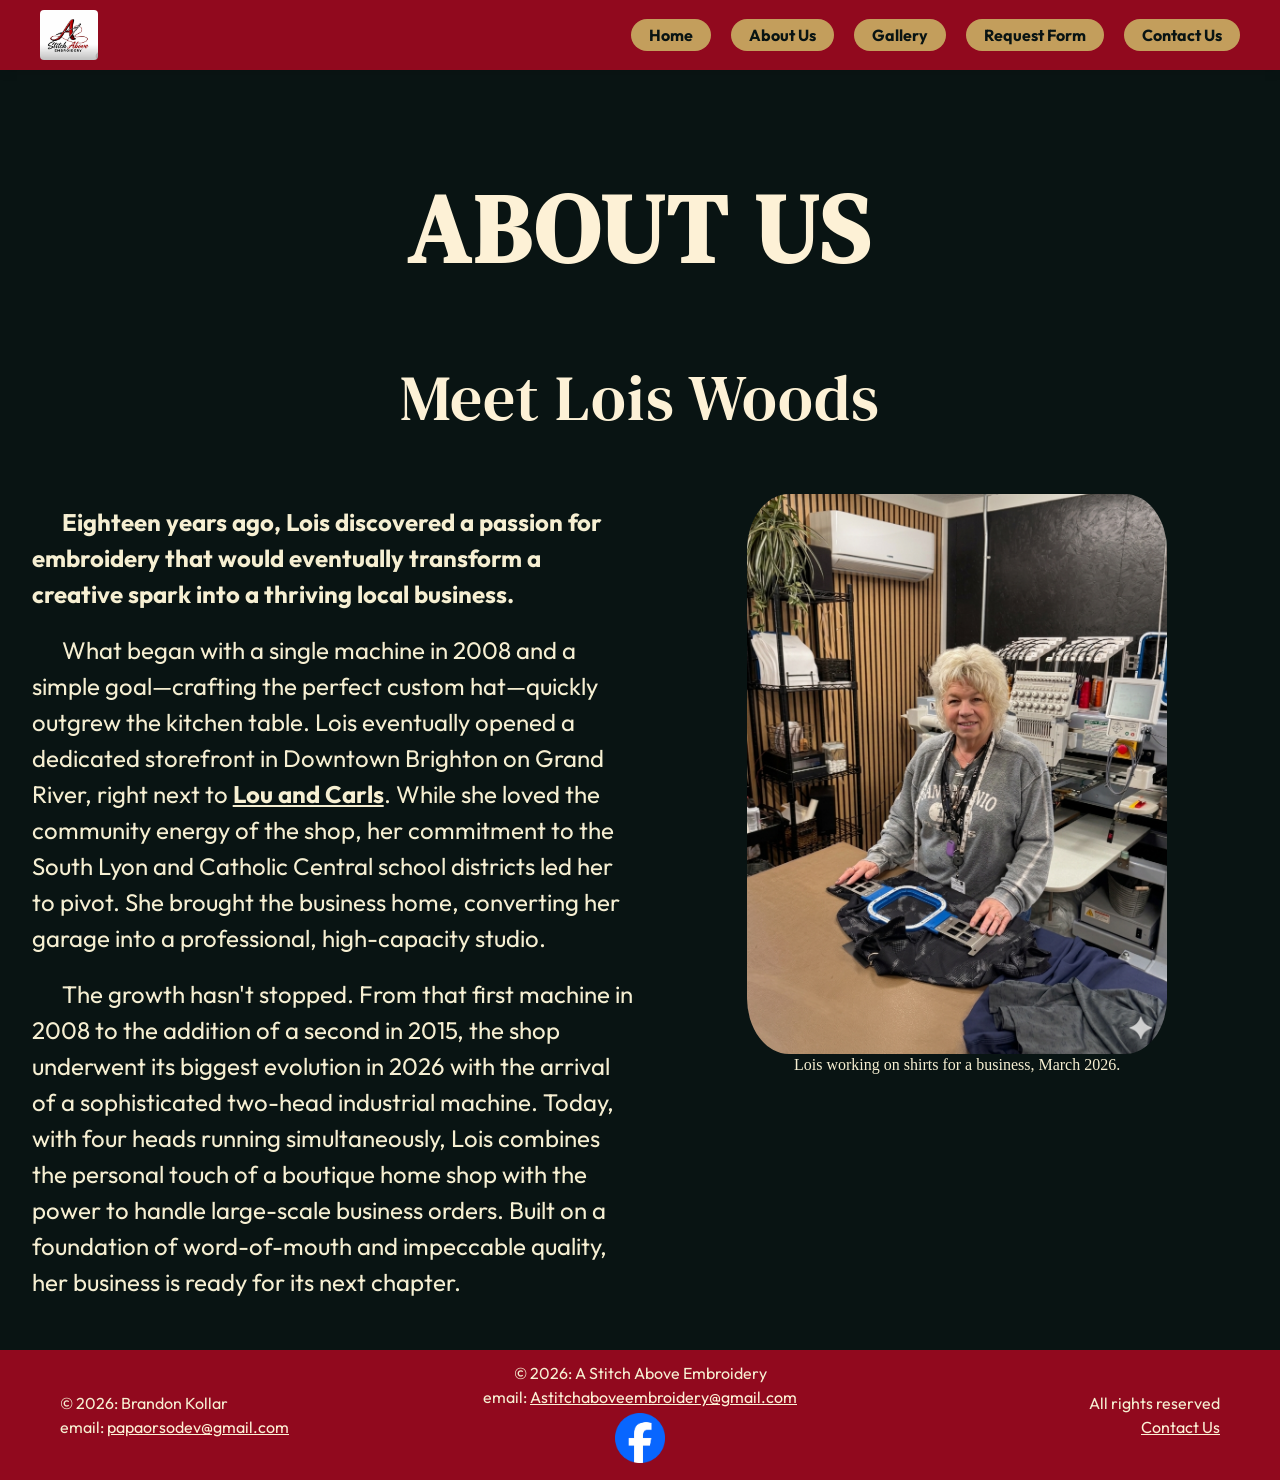
==== commit b66ec700: "fixed some mispelling in head tags, added favicon and canonical links, added hover effect to social " ====
--- a/about.html
+++ b/about.html
@@ -9,6 +9,8 @@
     <meta property="og:url" content="https://astitchaboveembroidery.com/about.html">
     <meta property="og:image" content="https://astitchaboveembroidery.com/assets/images/og-share.jpg">
 
+    <link rel="icon" type="image/png" href="./assets/images/favicon.png">
+    <link rel="canonical" href="https://astitchaboveembroidery.com/about.html" />
     <link rel="preconnect" href="https://fonts.googleapis.com">
     <link rel="preconnect" href="https://fonts.gstatic.com" crossorigin>
     <link href="https://fonts.googleapis.com/css2?family=DM+Serif+Text:ital@0;1&family=Outfit:wght@100..900&display=swap" rel="stylesheet">
--- a/assets/styles/style.css
+++ b/assets/styles/style.css
@@ -846,6 +846,12 @@
      width: 50px;
      height: 50px;
      margin: 0;
+     transition: all 0.3s cubic-bezier(0.175, 0.885, 0.32, 1.275);
+}
+
+.social-icons img:hover {
+     transform: scale(1.1) translateY(-4px); 
+     filter: drop-shadow(0 8px 15px rgba(247, 127, 0, 0.5));
 }
 
 /******************************************
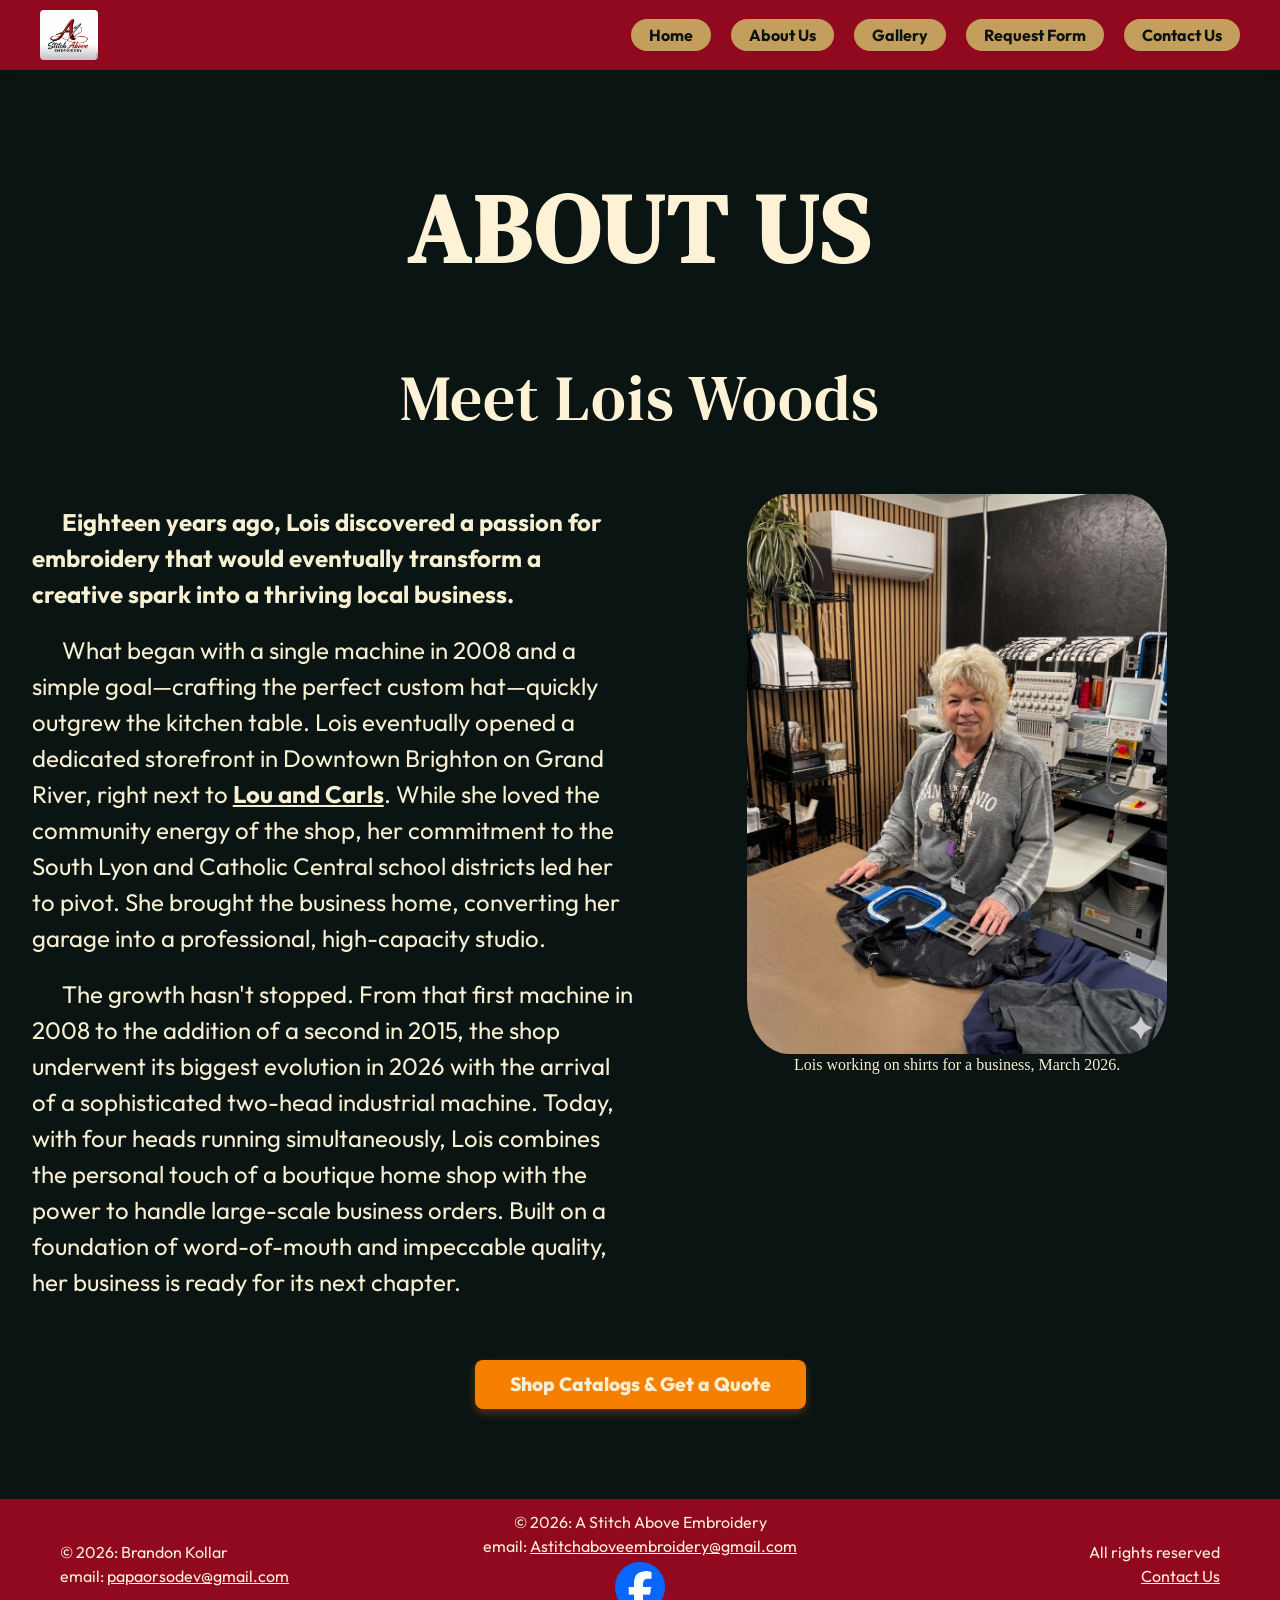
==== commit e7101f89: "Moved supplier section to gallery.html and added links to supplier catalogs. Added a call-to-action " ====
--- a/about.html
+++ b/about.html
@@ -7,7 +7,11 @@
     <meta property="og:title" content="Our Story | A Stitch Above Embroidery">
     <meta property="og:description" content="From a single machine in 2008 to a high-capacity studio today. Learn about Lois's journey in professional Michigan embroidery.">
     <meta property="og:url" content="https://astitchaboveembroidery.com/about.html">
-    <meta property="og:image" content="https://astitchaboveembroidery.com/assets/images/og-share.jpg">
+    <meta property="og:image:width" content="1200">
+    <meta property="og:image:height" content="630">
+    <meta property="og:image" content="https://astitchaboveembroidery.com/assets/images/og-share.png">
+    <meta property="og:type" content="website">
+    <meta property="og:site_name" content="A Stitch Above Embroidery">
 
     <link rel="icon" type="image/png" href="./assets/images/favicon.png">
     <link rel="canonical" href="https://astitchaboveembroidery.com/about.html" />
@@ -38,6 +42,7 @@
                 <figcaption>Lois working on shirts for a business, March 2026.</figcaption>
             </figure>
         </section>
+        <a href="./gallery.html#shop-catalogs" class="cta-btn">Shop Catalogs & Get a Quote</a>
     </section>
     <div id="footer-placeholder"></div>
 
--- a/assets/styles/style.css
+++ b/assets/styles/style.css
@@ -380,6 +380,72 @@
      opacity: 0.8;
 }
 
+/* Supplier Section Styling */
+.suppliers-title {
+     margin-bottom: 10px; /* forcing space between title and note */
+}
+
+.suppliers-container {
+     margin: 60px auto 120px auto; /* 'auto' on left and right to center container */
+     width: 100%;
+     max-width: 700px;
+     text-align: center;
+}
+
+.suppliers-container h4 {
+     font-family: "Outfit", sans-serif;
+     font-size: 1.35rem;
+     line-height: 1.5;
+     color: var(--vanilla);
+     margin-bottom: 15px;
+     font-weight: 400;
+}
+
+.suppliers-container h4 a {
+     color: var(--tertiary-tan);
+     text-decoration: underline;
+     font-weight: 700;
+     transition: color 0.3s ease;
+}
+
+.suppliers-container h4 a:hover {
+     color: var(--primary-orange);
+}
+
+.supplier-note {
+     font-size: 1.3rem !important; /* hate using these, but necessary here (smaller than main txt */
+     line-height: 1.5;
+     font-style: italic;
+     color: var(--french-vanilla);
+     margin-bottom: 30px;
+}
+
+.supplier-links {
+     display: flex;
+     gap: 20px;
+     justify-content: center;
+}
+
+.supplier-btn {
+     flex: 1;
+     background-color: transparent;
+     border: 2px solid var(--tertiary-tan);
+     color: var(--vanilla);
+     padding: 18px 30px;
+     text-decoration: none;
+     font-family: "Outfit", sans-serif;
+     font-weight: 700;
+     font-size: 1.2rem;
+     border-radius: 8px;
+     transition: all 0.3s ease;
+     text-align: center;
+}
+
+.supplier-btn:hover {
+     background-color: var(--tertiary-tan);
+     color: var(--dark-black);
+}
+
 /* Container for each tier */
 .recent-projects {
      display: grid;
@@ -727,10 +793,6 @@
      margin-top: 5px;
 }
 
-.suppliers-title {
-     margin-bottom: 20px; /* forcing space between title and note */
-}
-
 .service-hours > h3 {
      color: var(--bright-red);
      margin-top: 20px;
@@ -739,49 +801,6 @@
 
 .directions > h3 {
      color: var(--tertiary-tan)
-}
-
-/* Supplier Section Styling */
-.suppliers-container {
-    /* margin: 40px 0; */
-     margin-top: 60px;
-     margin-bottom: 40px;
-     width: 100%;
-     max-width: 600px; /* Keeps it tight like the directions */
-}
-
-.supplier-note {
-     font-size: 1.3rem !important; /* hate using these, but necessary here (smaller than main txt */
-     line-height: 1.5;
-     font-style: italic;
-     color: var(--french-vanilla);
-     margin-bottom: 30px;
-}
-
-.supplier-links {
-     display: flex;
-     gap: 20px;
-     justify-content: center;
-}
-
-.supplier-btn {
-     flex: 1;
-     background-color: transparent;
-     border: 2px solid var(--tertiary-tan);
-     color: var(--vanilla);
-     padding: 18px 30px;
-     text-decoration: none;
-     font-family: "Outfit", sans-serif;
-     font-weight: 700;
-     font-size: 1.2rem;
-     border-radius: 8px;
-     transition: all 0.3s ease;
-     text-align: center;
-}
-
-.supplier-btn:hover {
-     background-color: var(--tertiary-tan);
-     color: var(--dark-black);
 }
 
 .social-row {
@@ -854,6 +873,68 @@
      filter: drop-shadow(0 8px 15px rgba(247, 127, 0, 0.5));
 }
 
+/* Thanks page styles - hidden styling for the form submission success message */
+/* Thanks Page Styles */
+.thanks-page {
+    display: flex;
+    justify-content: center;
+    align-items: center;
+    min-height: 60vh; /* Keeps the content vertically balanced */
+    padding: 60px 20px;
+    text-align: center;
+}
+
+.thanks-content {
+    max-width: 600px;
+    background-color: var(--vanilla); /* Uses your existing variable for a soft background */
+    padding: 50px 40px;
+    border-radius: 15px;
+    box-shadow: 0 4px 15px rgba(0, 0, 0, 0.05); /* Optional: adds a subtle depth */
+}
+
+/* Fixes the giant checkmark */
+.success-icon svg {
+    width: 80px;
+    height: 80px;
+    color: var(--primary-red); /* Brands the icon with your main red */
+    margin-bottom: 20px;
+}
+
+.thanks-content h1 {
+    color: var(--dark-black);
+    margin-bottom: 15px;
+    font-size: 2.5rem;
+}
+
+.thanks-content p {
+    color: var(--charcoal);
+    margin-bottom: 15px;
+    font-size: 1.1rem;
+    line-height: 1.6;
+}
+
+/* Aligns the buttons nicely */
+.thanks-actions {
+    display: flex;
+    justify-content: center;
+    align-items: center;
+    gap: 20px;
+    margin-top: 35px;
+    flex-wrap: wrap; /* Ensures buttons stack cleanly on mobile */
+}
+
+/* Styles the secondary link to complement the main button */
+.thanks-actions .secondary-link {
+    color: var(--primary-red);
+    text-decoration: underline;
+    font-weight: 600;
+    transition: color 0.3s ease;
+}
+
+.thanks-actions .secondary-link:hover {
+    color: var(--primary-orange);
+}
+
 /******************************************
 /* ADDITIONAL STYLES
 /*******************************************/
@@ -869,6 +950,29 @@
   box-shadow: 0 10px 25px rgba(0, 0, 0, 0.3);
 }
 
+/* Call to Action Button */
+.cta-btn {
+     display: inline-block;
+     background-color: var(--primary-orange);
+     color: var(--vanilla);
+     padding: 15px 35px;
+     text-decoration: none;
+     font-family: "Outfit", sans-serif;
+     font-weight: 800;
+     font-size: 1.2rem;
+     border-radius: 8px;
+     transition: all 0.3s ease;
+     margin: 50px auto;
+     box-shadow: 0 4px 10px rgba(247, 127, 0, 0.3);
+}
+
+.cta-btn:hover {
+     background-color: var(--bright-red);
+     color: var(--vanilla);
+     transform: translateY(-3px);
+     box-shadow: 0 6px 15px rgba(228, 54, 54, 0.4);
+}
+
 
 
 /******************************************
@@ -897,7 +1001,7 @@
           position: absolute;
           top: 60px;
           left: 0;
-          background-color: var(--white);
+          background-color: var(--dark-black);
           padding: 20px 0;
           box-shadow: 0 5px 10px rgba(0, 0, 0, 0.1);
           z-index: 100;
